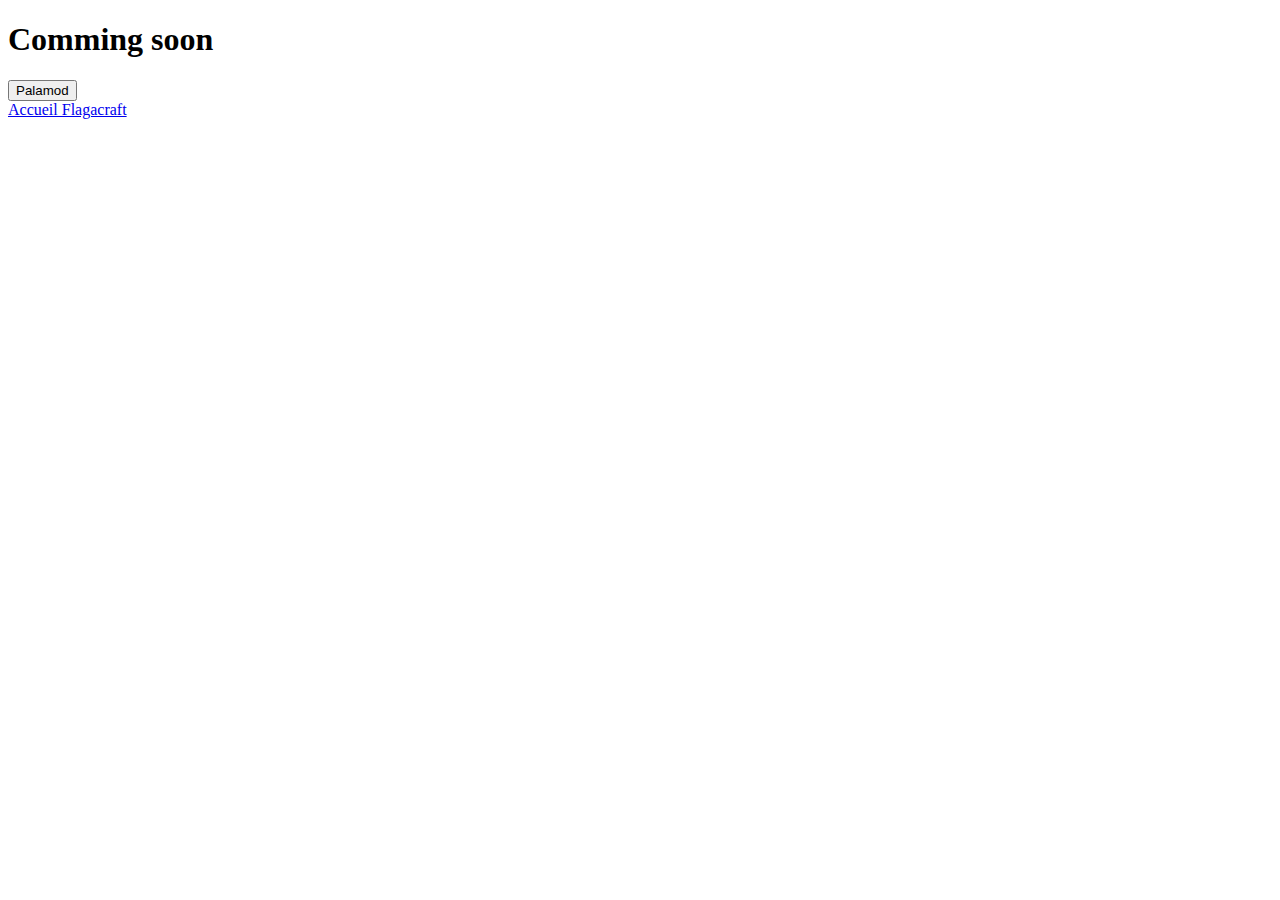
==== index.html @ 05d8b865 "Merge a90234688a00fb2f678a94f50c417deaf2264a1b into 323cdb8036ff252641761f5c118bbe778162cf5c" ====
<!DOCTYPE html>
<html lang="en">
<head>
    <meta charset="UTF-8">
    <meta name="viewport" content="width=device-width, initial-scale=1.0">
    <title>IN DEV</title>
    <link rel="icon" type="image/png" href=" fufu_icon.png">
</head>
<body>
    <h1>Comming soon</h1>   
    <a href="https://cdn.modrinth.com/data/VoSqv9k7/versions/234uswd4/palamod-1.20.017-forge-1.20.1.jar" download="palamod.jar">
        <button>Palamod</button>
         <li><a href="flagacraft/index.html">Accueil Flagacraft</a></li>
    </a> 
</body>
</html>
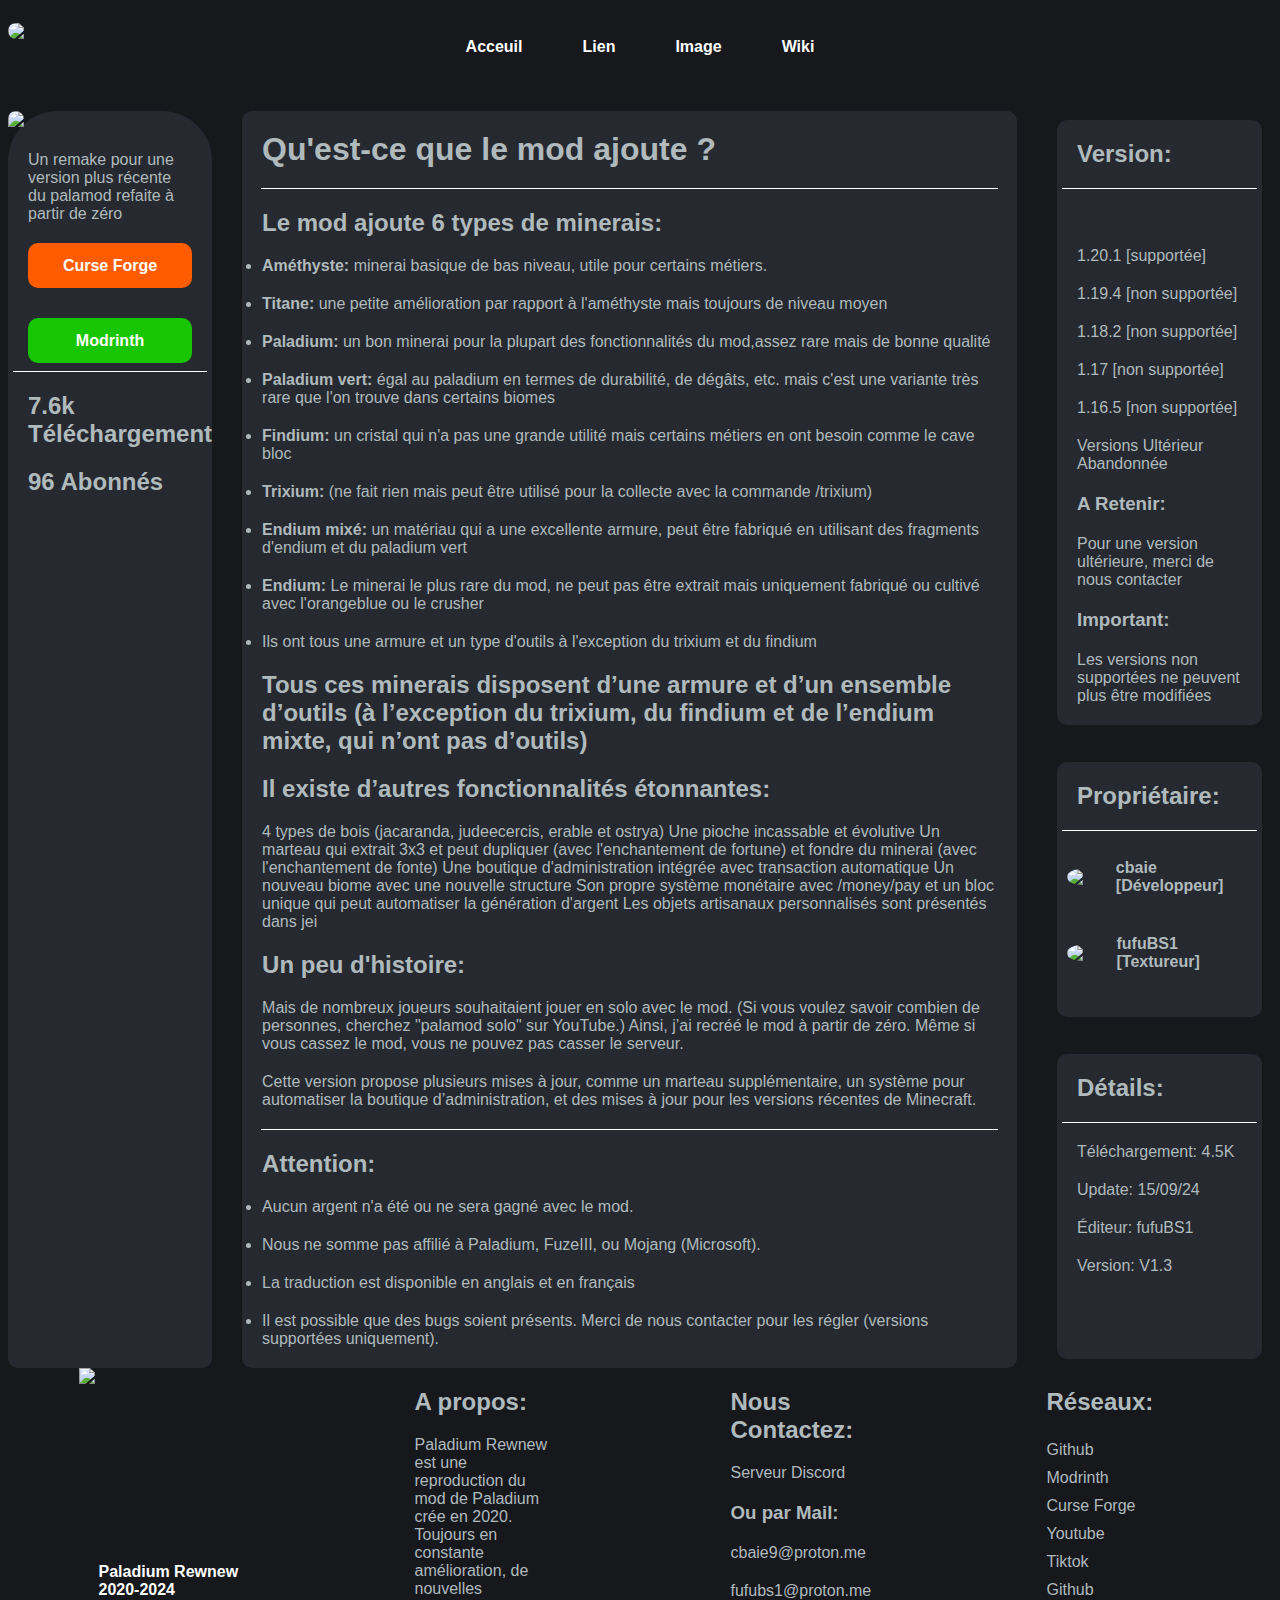
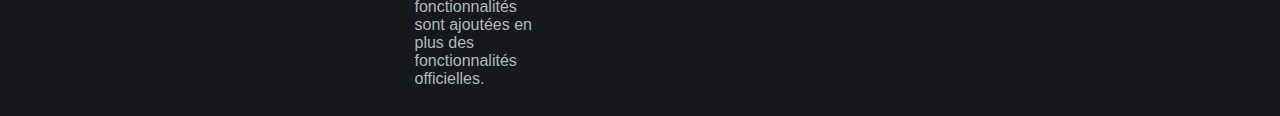
==== commit 7cbd9a25: "Add files via upload" ====
--- a/index.html
+++ b/index.html
@@ -1,16 +1,146 @@
 <!DOCTYPE html>
-<html lang="en">
+<html lang="fr">
 <head>
     <meta charset="UTF-8">
     <meta name="viewport" content="width=device-width, initial-scale=1.0">
-    <title>IN DEV</title>
-    <link rel="icon" type="image/png" href=" fufu_icon.png">
+    <title>Palamod Renew</title>
+    <link rel="icon" href="ico.png">
+    <link rel="stylesheet" href="style.css">
 </head>
 <body>
-    <h1>Comming soon</h1>   
-    <a href="https://cdn.modrinth.com/data/VoSqv9k7/versions/234uswd4/palamod-1.20.017-forge-1.20.1.jar" download="palamod.jar">
-        <button>Palamod</button>
-         <li><a href="flagacraft/index.html">Accueil Flagacraft</a></li>
-    </a> 
+    <header>
+        <div>
+            <img id="icon" src="icon.png">
+            <div id="switch">
+                <a class="switcher" href="index.html">Acceuil</a>
+                <a class="switcher" href="#liens">Lien</a>
+                <a class="switcher" href="image/index.html">Image</a>
+                <a class="switcher" href="https://wiki.paladium-pvp.fr/">Wiki</a>
+            </div>
+        </div>
+    </header>
+    <main>
+        <div id="information">
+            <img id="img" src="image.png">
+            <p class="txt">Un remake pour une version plus récente du palamod refaite à partir de zéro</p>
+            <a class="button" target="_blank" href="https://www.curseforge.com/minecraft/mc-mods/palamod-renew">Curse Forge</a>
+            <a class="button2" target="_blank" href="https://modrinth.com/mod/palamod-renew">Modrinth</a>
+            <hr>
+            <h2 class="set">7.6k Téléchargement</h2>
+            <h2 class="set">96 Abonnés</h2>
+        </div>
+
+        <div id="bio">
+            <h1 class="txt" id="ti1">Qu'est-ce que le mod ajoute ?</h1>
+            <hr>
+            <h2 class="txt" id="ti2">Le mod ajoute 6 types de minerais:</h2>
+
+                <li class="txt"><strong>Améthyste: </strong>minerai basique de bas niveau, utile pour certains métiers.</li>
+                <li class="txt"><strong>Titane: </strong>une petite amélioration par rapport à l'améthyste mais toujours de niveau moyen</li>
+                <li class="txt"><strong>Paladium: </strong>un bon minerai pour la plupart des fonctionnalités du mod,assez rare mais de bonne qualité</li>
+                <li class="txt"><strong>Paladium vert: </strong>égal au paladium en termes de durabilité, de dégâts, etc. mais c'est une variante très rare que l'on trouve dans certains biomes</li>
+                <li class="txt"><strong>Findium: </strong>un cristal qui n'a pas une grande utilité mais certains métiers en ont besoin comme le cave bloc</li>
+                <li class="txt"><strong>Trixium: </strong>(ne fait rien mais peut être utilisé pour la collecte avec la commande /trixium)</li>
+                <li class="txt"><strong>Endium mixé: </strong>un matériau qui a une excellente armure, peut être fabriqué en utilisant des fragments d'endium et du paladium vert</li>
+                <li class="txt"><strong>Endium: </strong>Le minerai le plus rare du mod, ne peut pas être extrait mais uniquement fabriqué ou cultivé avec l'orangeblue ou le crusher</li>
+                <li class="txt">Ils ont tous une armure et un type d'outils à l'exception du trixium et du findium</li>
+                <h2 class="txt">Tous ces minerais disposent d’une armure et d’un ensemble d’outils (à l’exception du trixium, du findium et de l’endium mixte, qui n’ont pas d’outils)</h2>
+            
+            <h2 class="txt">Il existe d’autres fonctionnalités étonnantes:</h2>
+            
+            <p class="txt">4 types de bois (jacaranda, judeecercis, erable et ostrya)
+                Une pioche incassable et évolutive
+                Un marteau qui extrait 3x3 et peut dupliquer (avec l'enchantement de fortune) et fondre du minerai (avec l'enchantement de fonte)
+                Une boutique d'administration intégrée avec transaction automatique
+                Un nouveau biome avec une nouvelle structure
+                Son propre système monétaire avec /money/pay et un bloc unique qui peut automatiser la génération d'argent
+                Les objets artisanaux personnalisés sont présentés dans jei</p>
+                
+                
+                <h2 class="txt">Un peu d'histoire:</h2>
+                <p class="txt">Mais de nombreux joueurs souhaitaient jouer en solo avec le mod. (Si vous voulez savoir combien de personnes, cherchez "palamod solo" sur YouTube.)  
+                    Ainsi, j’ai recréé le mod à partir de zéro. Même si vous cassez le mod, vous ne pouvez pas casser le serveur.</p>
+                <p class="txt">Cette version propose plusieurs mises à jour, comme un marteau supplémentaire, un système pour automatiser la boutique d’administration, et des mises à jour pour les versions récentes de Minecraft.</p>
+                <hr>
+                <h2 class="txt">Attention:</h2>
+                <li class="txt">Aucun argent n'a été ou ne sera gagné avec le mod.</li>
+                <li class="txt">Nous ne somme pas affilié à Paladium, FuzeIII, ou Mojang (Microsoft).</li>
+                <li class="txt">La traduction est disponible en anglais et en français</li>
+                <li class="txt">Il est possible que des bugs soient présents. Merci de nous contacter pour les régler (versions supportées uniquement). </li>
+        </div>
+
+        <div id="more">
+            <div id="version">
+                <h2 class="txt">Version:</h2>
+                <hr>
+                <p class="txt"><span title="palapapapa">1.20.4 [recommandé]</span></p>
+                <p class="txt">1.20.1 [supportée]</p>
+                <p class="txt">1.19.4 [non supportée]</p>
+                <p class="txt">1.18.2 [non supportée]</p>
+                <p class="txt">1.17 [non supportée]</p>
+                <p class="txt">1.16.5 [non supportée]</p>
+                <p class="txt">Versions Ultérieur Abandonnée</p>
+                <h3 class="txt">A Retenir:</h3>
+                <p class="txt">Pour une version ultérieure, merci de nous contacter</p>
+                <h3 class="txt">Important:</h3>
+                <p class="txt">Les versions non supportées ne peuvent plus être modifiées</p>
+
+            </div>
+
+            <div id="owner">
+                <h2 class="txt">Propriétaire:</h2>
+                <hr>
+                <div class="pp"><img class="mpp" src="cbaie.png">
+                <h4 class="txt">cbaie [Développeur]</h3></div>
+
+                <div class="pp"><img class="mpp" src="fufu.png">
+                <h4 class="txt">fufuBS1 [Textureur]</h3></div>
+            </div>
+
+            <div id="contact">
+                <h2 class="txt">Détails:</h2>
+                <hr>
+                <p class="txt">Téléchargement: 4.5K</p>
+                <p class="txt">Update: 15/09/24</p>
+                <p class="txt">Éditeur: fufuBS1</p>
+                <p class="txt">Version: V1.3</p>
+            </div>
+        </div>
+
+    </main>
+
+    <footer>
+        <div id="create" class="feet">
+            <img id="banniere" src="banniere.png">
+            <h4 id="create-title">Paladium Rewnew 
+                2020-2024</h4>
+        </div>
+        <div id="apropos" class="feet">
+            <h2 class="txt">A propos:</h2>
+            <p class="txt">Paladium Rewnew est une reproduction du mod de Paladium crée en 2020.
+            Toujours en constante amélioration, de nouvelles fonctionnalités sont ajoutées en plus des fonctionnalités officielles.</p>
+        </div>
+
+         <div id="nouscontact" class="feet">
+            <h2 class="txt">Nous Contactez:</h2>
+            <a class="txt" href=" https://discord.gg/dVvNDrQENA"> Serveur Discord</a>
+            <h3 class="txt">Ou par Mail:</h3>
+            <p class="txt">cbaie9@proton.me</p>
+            <p class="txt">fufubs1@proton.me</p>
+         </div>
+
+         <div id="liens" class="feet">
+            <h2 class="txt">Réseaux:</h2>
+            <a class="links" target="_blank" href="https://github.com/cbaie9/palamod/">Github</a>
+            <a class="links" target="_blank" href="https://modrinth.com/mod/palamod-renew">Modrinth</a>
+            <a class="links" target="_blank" href="https://www.curseforge.com/minecraft/mc-mods/palamod-renew">Curse Forge</a>
+            <a class="links" target="_blank" href="https://www.youtube.com/@cbaie9393">Youtube</a>
+            <a class="links" target="_blank" href="https://www.tiktok.com/@paladium_creator">Tiktok</a>
+            <a class="links" target="_blank" href="https://github.com/cbaie9/palamod">Github</a>
+         </div>
+    </footer>
+    
+
+    <script src="script.js"></script>
 </body>
-</html>
+</html>--- a/style.css
+++ b/style.css
@@ -0,0 +1,246 @@
+/*UTILE*/
+html {
+    scroll-behavior: smooth;
+}
+
+body {
+    background-color: #16181C;
+}
+
+.txt {
+    font-family: 'Poppins', sans-serif;
+    color: #B0BABC;
+    margin: 20px;
+    text-decoration: none;
+    cursor: all-scroll;
+}
+
+#img {
+    border-top-left-radius: 20px;
+    border-top-right-radius: 20px;
+    width: 300px;
+}
+
+#banniere  {
+    width: 100%;
+}
+
+/* Initialement caché */
+span {
+    opacity: 0;
+    transition: opacity 0.2s ease-in;
+}
+
+/* Visible */
+span.visible {
+    opacity: 1;
+}
+
+/*HEADER*/
+/*icon*/
+#icon {
+    border-radius: 15px;
+    width: 65px;
+    position: absolute;
+    margin-top: 15px;
+}
+
+/*-----UNDERLIGNE-----*/
+.switcher {
+    position: relative;
+    padding-bottom: 5px;
+    margin-top: 30px;
+    margin-bottom: 40px;
+    margin-left: 30px;
+    margin-right: 30px;
+    font-weight: 600;
+    text-decoration: none;
+    font-family: Montserrat, sans-serif;
+    color: white;
+}
+.switcher::after {
+    content: '';
+    position: absolute;
+    border-radius: 15%;
+    left: 0;
+    bottom: 0;
+    width: 0;
+    height: 3px;
+    background-color: #FF5C00;
+    transition: width 0.3s ease;
+}
+
+.switcher:hover::after {
+    width: 100%;
+}
+
+#switch {
+    display: flex;
+    justify-content: center;
+}
+
+/*MAIN*/
+main {
+    display: flex;
+    flex-direction: row;
+    justify-content: space-evenly;
+    gap: 30px;
+}
+.set {
+    margin-left: 20px;
+    color: #B0BABC;
+    font-family: Montserrat, sans-serif;
+}
+#information {
+    background-color: #26292F;
+    border-radius: 10px;
+    border-top-left-radius: 50px;
+    border-top-right-radius: 50px;
+    margin-top: 10px;
+    
+}
+
+/*BUTTON*/
+.button {
+    background-color: #FF5C00;
+    border-radius: 10px;
+    display: flex;
+    justify-content: center;
+    width: 80%;
+    height: 45px;
+    text-align: center;
+    margin: auto;
+    align-items: center;
+    font-family: Montserrat, sans-serif;
+    font-weight: 600;
+    color: white;
+    text-decoration: none;
+    transition: 0.3s;
+}
+
+.button:hover {
+    background-color: #ff701e;
+    transition: 0.3s;
+}
+
+.button2 {
+    background-color: #17c500;
+    border-radius: 10px;
+    display: flex;
+    justify-content: center;
+    width: 80%;
+    height: 45px;
+    text-align: center;
+    margin: auto;
+    margin-top: 30px;
+    align-items: center;
+    font-family: Montserrat, sans-serif;
+    font-weight: 600;
+    color: white;
+    text-decoration: none;
+    transition: 0.3s;
+}
+
+.button2:hover {
+    background-color: #6be45b;
+    transition: 0.3s;
+}
+
+
+hr {
+    border: none;
+    background-color: white;
+    height: 1px;
+    width: 95%;
+}
+
+/*bio*/
+#bio {
+    background-color: #26292F;
+    margin-top: 10px;
+    border-radius: 10px;
+}
+
+/*more*/
+#more {
+    display: flex;
+    flex-direction: column;
+    justify-content: space-around;
+}
+/*Version*/
+#version {
+    background-color: #26292F;
+    width: 205px;
+    height: auto;
+    margin: 10px;
+    border-radius: 10px;
+}
+
+/*contact*/
+#contact {
+    background-color: #26292F;
+    width: auto;
+    height: 305px;
+    margin: 10px;
+    margin-bottom: 0px;
+    border-radius: 10px;
+}
+
+/*owner*/
+#owner {
+    background-color: #26292F;
+    width: auto;
+    height: 255px;
+    margin: 10px;
+    border-radius: 10px;
+}
+
+.pp {
+    display: flex;
+    align-items: center;
+}
+
+.mpp {
+    width: 35px;
+    border-radius: 100%;
+    margin-left: 10px;
+}
+/*FOOTER*/
+footer {
+    display: flex;
+    flex-direction: row;
+    justify-content: space-around;
+}
+
+.feet {
+    width: 175px;
+}
+
+/*apropos*/
+#apropos {
+    width: 175px;
+}
+
+/*nouscontact*/
+
+/*liens*/
+#liens {
+    display: flex;
+    flex-direction: column;
+}
+
+.links {
+    font-family: 'Poppins', sans-serif;
+    color: #B0BABC;
+    margin: 5px;
+    margin-left: 20px;
+    text-decoration: none;
+}
+
+/*create*/
+#create-title {
+    margin-top: 100%;
+    font-family: 'Poppins', sans-serif;
+    color: white;
+    margin-left: 20px;
+}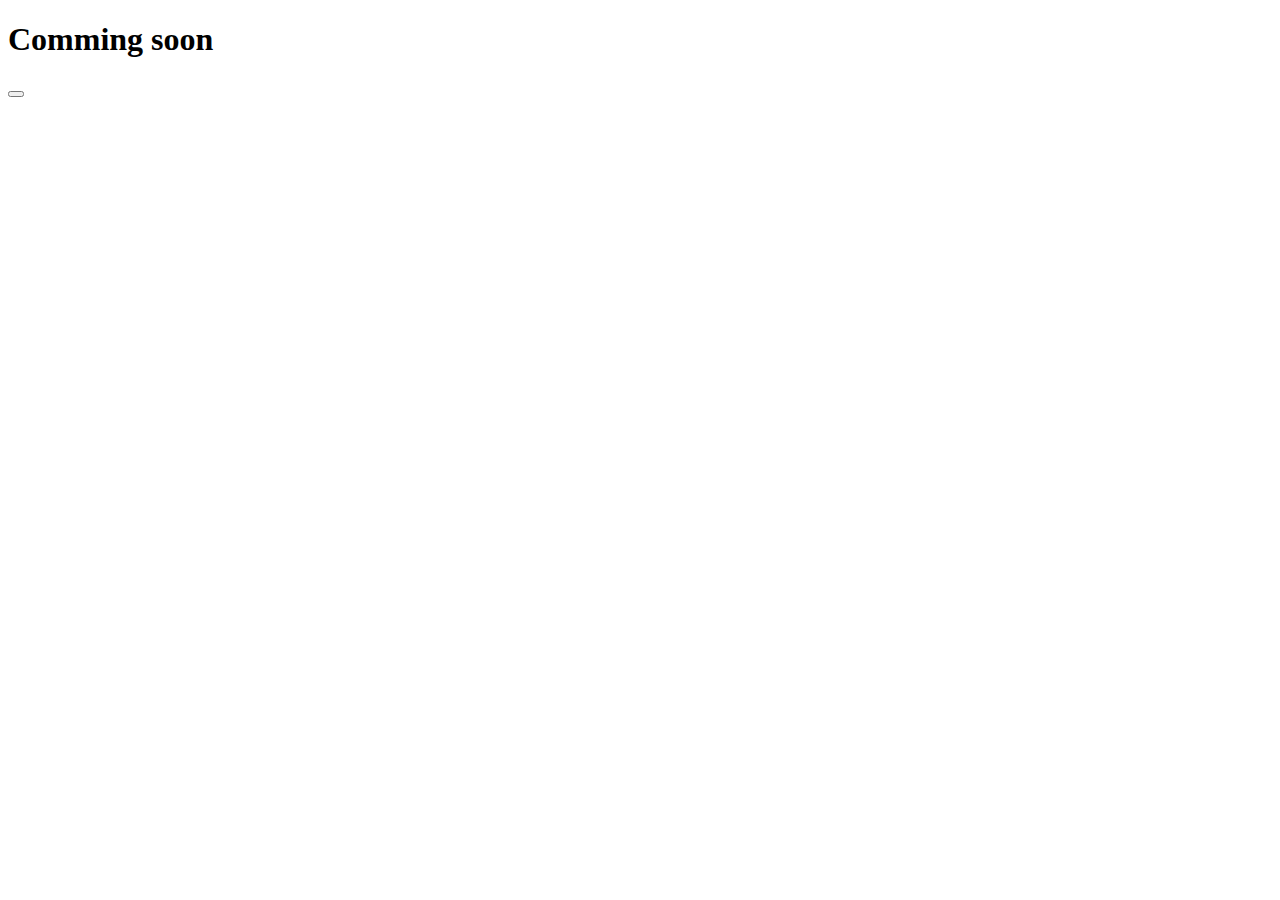
==== commit b90d45b8: "Add files via upload" ====
--- a/index.html
+++ b/index.html
@@ -3,144 +3,12 @@
 <head>
     <meta charset="UTF-8">
     <meta name="viewport" content="width=device-width, initial-scale=1.0">
-    <title>Palamod Renew</title>
-    <link rel="icon" href="ico.png">
-    <link rel="stylesheet" href="style.css">
+    <title>IN DEV</title>
 </head>
 <body>
-    <header>
-        <div>
-            <img id="icon" src="icon.png">
-            <div id="switch">
-                <a class="switcher" href="index.html">Acceuil</a>
-                <a class="switcher" href="#liens">Lien</a>
-                <a class="switcher" href="image/index.html">Image</a>
-                <a class="switcher" href="https://wiki.paladium-pvp.fr/">Wiki</a>
-            </div>
-        </div>
-    </header>
-    <main>
-        <div id="information">
-            <img id="img" src="image.png">
-            <p class="txt">Un remake pour une version plus récente du palamod refaite à partir de zéro</p>
-            <a class="button" target="_blank" href="https://www.curseforge.com/minecraft/mc-mods/palamod-renew">Curse Forge</a>
-            <a class="button2" target="_blank" href="https://modrinth.com/mod/palamod-renew">Modrinth</a>
-            <hr>
-            <h2 class="set">7.6k Téléchargement</h2>
-            <h2 class="set">96 Abonnés</h2>
-        </div>
-
-        <div id="bio">
-            <h1 class="txt" id="ti1">Qu'est-ce que le mod ajoute ?</h1>
-            <hr>
-            <h2 class="txt" id="ti2">Le mod ajoute 6 types de minerais:</h2>
-
-                <li class="txt"><strong>Améthyste: </strong>minerai basique de bas niveau, utile pour certains métiers.</li>
-                <li class="txt"><strong>Titane: </strong>une petite amélioration par rapport à l'améthyste mais toujours de niveau moyen</li>
-                <li class="txt"><strong>Paladium: </strong>un bon minerai pour la plupart des fonctionnalités du mod,assez rare mais de bonne qualité</li>
-                <li class="txt"><strong>Paladium vert: </strong>égal au paladium en termes de durabilité, de dégâts, etc. mais c'est une variante très rare que l'on trouve dans certains biomes</li>
-                <li class="txt"><strong>Findium: </strong>un cristal qui n'a pas une grande utilité mais certains métiers en ont besoin comme le cave bloc</li>
-                <li class="txt"><strong>Trixium: </strong>(ne fait rien mais peut être utilisé pour la collecte avec la commande /trixium)</li>
-                <li class="txt"><strong>Endium mixé: </strong>un matériau qui a une excellente armure, peut être fabriqué en utilisant des fragments d'endium et du paladium vert</li>
-                <li class="txt"><strong>Endium: </strong>Le minerai le plus rare du mod, ne peut pas être extrait mais uniquement fabriqué ou cultivé avec l'orangeblue ou le crusher</li>
-                <li class="txt">Ils ont tous une armure et un type d'outils à l'exception du trixium et du findium</li>
-                <h2 class="txt">Tous ces minerais disposent d’une armure et d’un ensemble d’outils (à l’exception du trixium, du findium et de l’endium mixte, qui n’ont pas d’outils)</h2>
-            
-            <h2 class="txt">Il existe d’autres fonctionnalités étonnantes:</h2>
-            
-            <p class="txt">4 types de bois (jacaranda, judeecercis, erable et ostrya)
-                Une pioche incassable et évolutive
-                Un marteau qui extrait 3x3 et peut dupliquer (avec l'enchantement de fortune) et fondre du minerai (avec l'enchantement de fonte)
-                Une boutique d'administration intégrée avec transaction automatique
-                Un nouveau biome avec une nouvelle structure
-                Son propre système monétaire avec /money/pay et un bloc unique qui peut automatiser la génération d'argent
-                Les objets artisanaux personnalisés sont présentés dans jei</p>
-                
-                
-                <h2 class="txt">Un peu d'histoire:</h2>
-                <p class="txt">Mais de nombreux joueurs souhaitaient jouer en solo avec le mod. (Si vous voulez savoir combien de personnes, cherchez "palamod solo" sur YouTube.)  
-                    Ainsi, j’ai recréé le mod à partir de zéro. Même si vous cassez le mod, vous ne pouvez pas casser le serveur.</p>
-                <p class="txt">Cette version propose plusieurs mises à jour, comme un marteau supplémentaire, un système pour automatiser la boutique d’administration, et des mises à jour pour les versions récentes de Minecraft.</p>
-                <hr>
-                <h2 class="txt">Attention:</h2>
-                <li class="txt">Aucun argent n'a été ou ne sera gagné avec le mod.</li>
-                <li class="txt">Nous ne somme pas affilié à Paladium, FuzeIII, ou Mojang (Microsoft).</li>
-                <li class="txt">La traduction est disponible en anglais et en français</li>
-                <li class="txt">Il est possible que des bugs soient présents. Merci de nous contacter pour les régler (versions supportées uniquement). </li>
-        </div>
-
-        <div id="more">
-            <div id="version">
-                <h2 class="txt">Version:</h2>
-                <hr>
-                <p class="txt"><span title="palapapapa">1.20.4 [recommandé]</span></p>
-                <p class="txt">1.20.1 [supportée]</p>
-                <p class="txt">1.19.4 [non supportée]</p>
-                <p class="txt">1.18.2 [non supportée]</p>
-                <p class="txt">1.17 [non supportée]</p>
-                <p class="txt">1.16.5 [non supportée]</p>
-                <p class="txt">Versions Ultérieur Abandonnée</p>
-                <h3 class="txt">A Retenir:</h3>
-                <p class="txt">Pour une version ultérieure, merci de nous contacter</p>
-                <h3 class="txt">Important:</h3>
-                <p class="txt">Les versions non supportées ne peuvent plus être modifiées</p>
-
-            </div>
-
-            <div id="owner">
-                <h2 class="txt">Propriétaire:</h2>
-                <hr>
-                <div class="pp"><img class="mpp" src="cbaie.png">
-                <h4 class="txt">cbaie [Développeur]</h3></div>
-
-                <div class="pp"><img class="mpp" src="fufu.png">
-                <h4 class="txt">fufuBS1 [Textureur]</h3></div>
-            </div>
-
-            <div id="contact">
-                <h2 class="txt">Détails:</h2>
-                <hr>
-                <p class="txt">Téléchargement: 4.5K</p>
-                <p class="txt">Update: 15/09/24</p>
-                <p class="txt">Éditeur: fufuBS1</p>
-                <p class="txt">Version: V1.3</p>
-            </div>
-        </div>
-
-    </main>
-
-    <footer>
-        <div id="create" class="feet">
-            <img id="banniere" src="banniere.png">
-            <h4 id="create-title">Paladium Rewnew 
-                2020-2024</h4>
-        </div>
-        <div id="apropos" class="feet">
-            <h2 class="txt">A propos:</h2>
-            <p class="txt">Paladium Rewnew est une reproduction du mod de Paladium crée en 2020.
-            Toujours en constante amélioration, de nouvelles fonctionnalités sont ajoutées en plus des fonctionnalités officielles.</p>
-        </div>
-
-         <div id="nouscontact" class="feet">
-            <h2 class="txt">Nous Contactez:</h2>
-            <a class="txt" href=" https://discord.gg/dVvNDrQENA"> Serveur Discord</a>
-            <h3 class="txt">Ou par Mail:</h3>
-            <p class="txt">cbaie9@proton.me</p>
-            <p class="txt">fufubs1@proton.me</p>
-         </div>
-
-         <div id="liens" class="feet">
-            <h2 class="txt">Réseaux:</h2>
-            <a class="links" target="_blank" href="https://github.com/cbaie9/palamod/">Github</a>
-            <a class="links" target="_blank" href="https://modrinth.com/mod/palamod-renew">Modrinth</a>
-            <a class="links" target="_blank" href="https://www.curseforge.com/minecraft/mc-mods/palamod-renew">Curse Forge</a>
-            <a class="links" target="_blank" href="https://www.youtube.com/@cbaie9393">Youtube</a>
-            <a class="links" target="_blank" href="https://www.tiktok.com/@paladium_creator">Tiktok</a>
-            <a class="links" target="_blank" href="https://github.com/cbaie9/palamod">Github</a>
-         </div>
-    </footer>
-    
-
-    <script src="script.js"></script>
+    <h1>Comming soon</h1>   
+    <a href="palamod-1.20.015.jar" download="fleur.png">
+        <button></button>
+    </a> 
 </body>
 </html>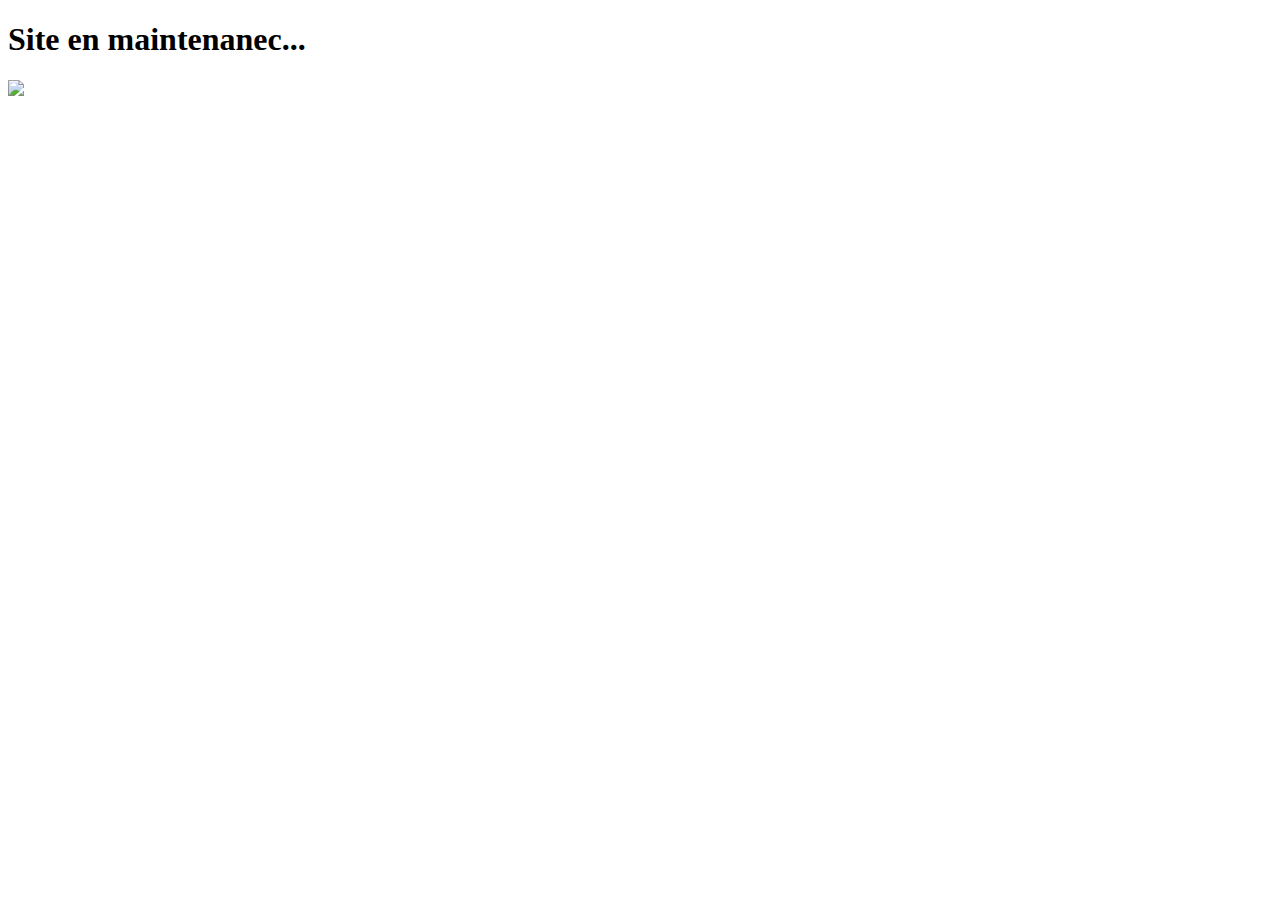
==== commit 11437f58: "Update index.html" ====
--- a/index.html
+++ b/index.html
@@ -3,12 +3,10 @@
 <head>
     <meta charset="UTF-8">
     <meta name="viewport" content="width=device-width, initial-scale=1.0">
-    <title>IN DEV</title>
+    <title>Down</title>
 </head>
 <body>
-    <h1>Comming soon</h1>   
-    <a href="palamod-1.20.015.jar" download="fleur.png">
-        <button></button>
-    </a> 
+    <h1>Site en maintenanec...</h1>   
+        <img src="image.png">
 </body>
-</html>+</html>
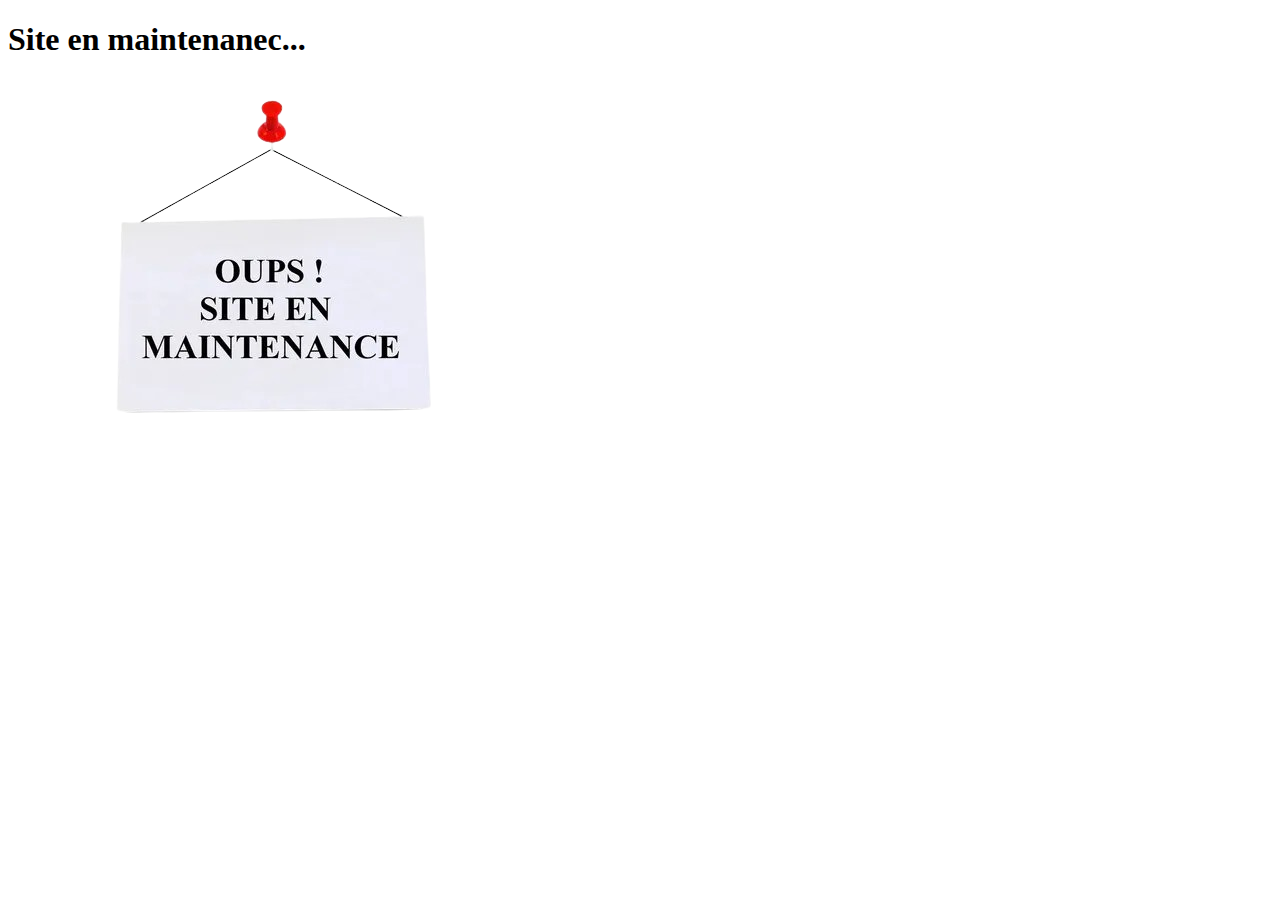
==== commit 71fc7fcb: "Update index.html" ====
--- a/index.html
+++ b/index.html
@@ -7,6 +7,6 @@
 </head>
 <body>
     <h1>Site en maintenanec...</h1>   
-        <img src="image.png">
+        <img src="imagee.png">
 </body>
 </html>
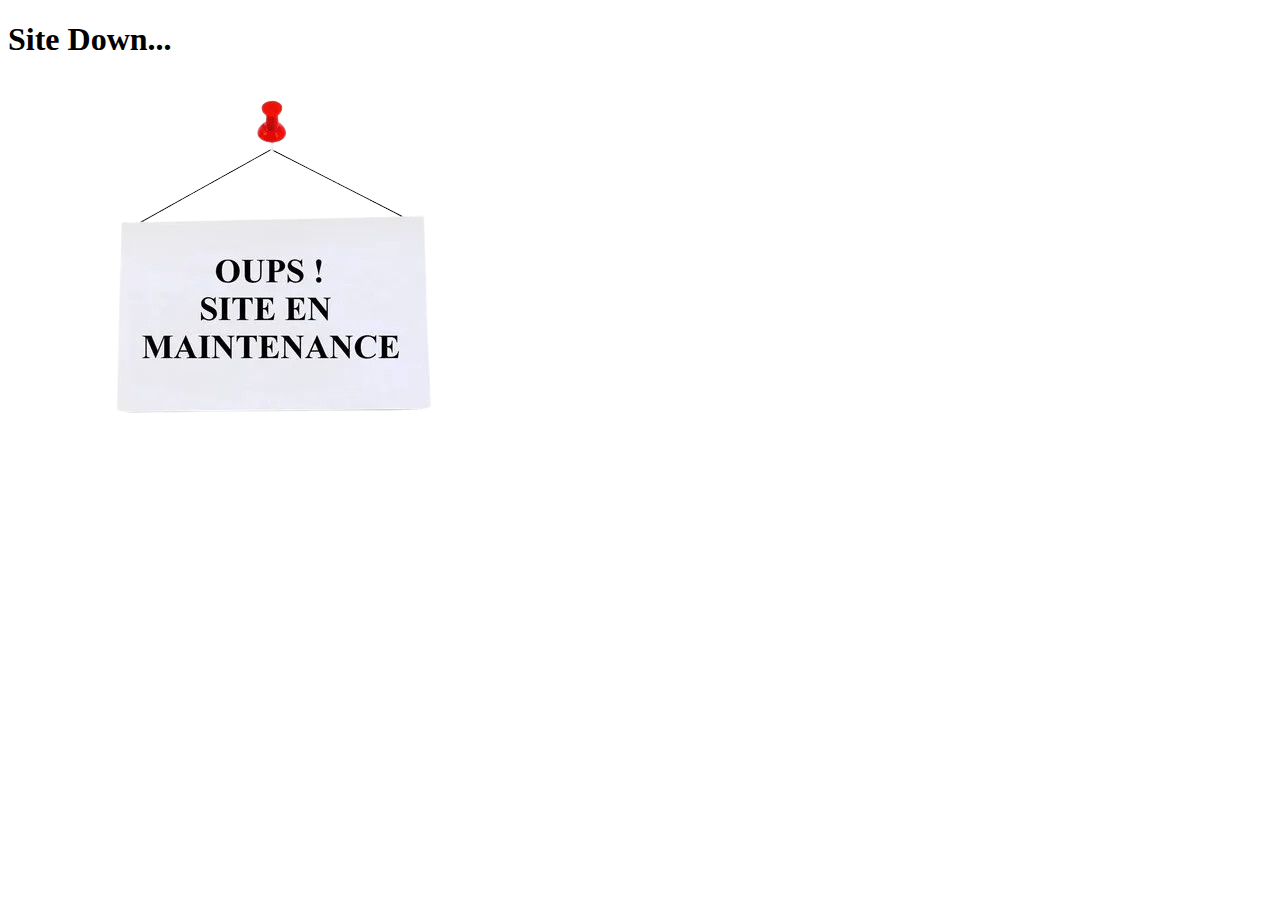
==== commit 8e71eb0b: "Update index.html" ====
--- a/index.html
+++ b/index.html
@@ -6,7 +6,7 @@
     <title>Down</title>
 </head>
 <body>
-    <h1>Site en maintenanec...</h1>   
+    <h1>Site Down...</h1>   
         <img src="imagee.png">
 </body>
 </html>
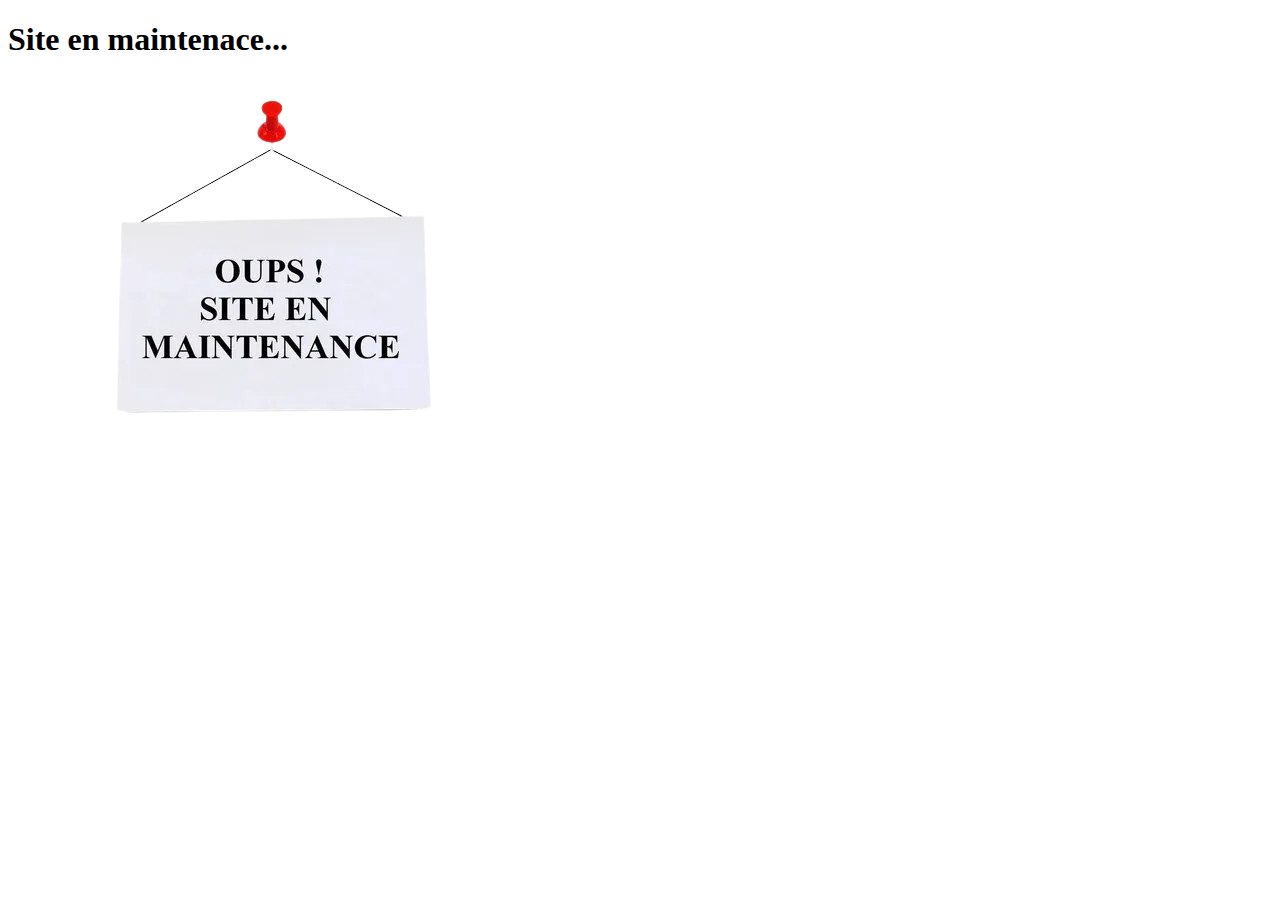
==== commit fa99e096: "Update index.html" ====
--- a/index.html
+++ b/index.html
@@ -3,10 +3,15 @@
 <head>
     <meta charset="UTF-8">
     <meta name="viewport" content="width=device-width, initial-scale=1.0">
-    <title>Down</title>
+    <title>Intervention en cours</title>
 </head>
 <body>
-    <h1>Site Down...</h1>   
+    <h1>Site en maintenace...</h1>   
         <img src="imagee.png">
 </body>
+    <style>
+        img{
+            text-align: center;
+        }
+    </style>
 </html>
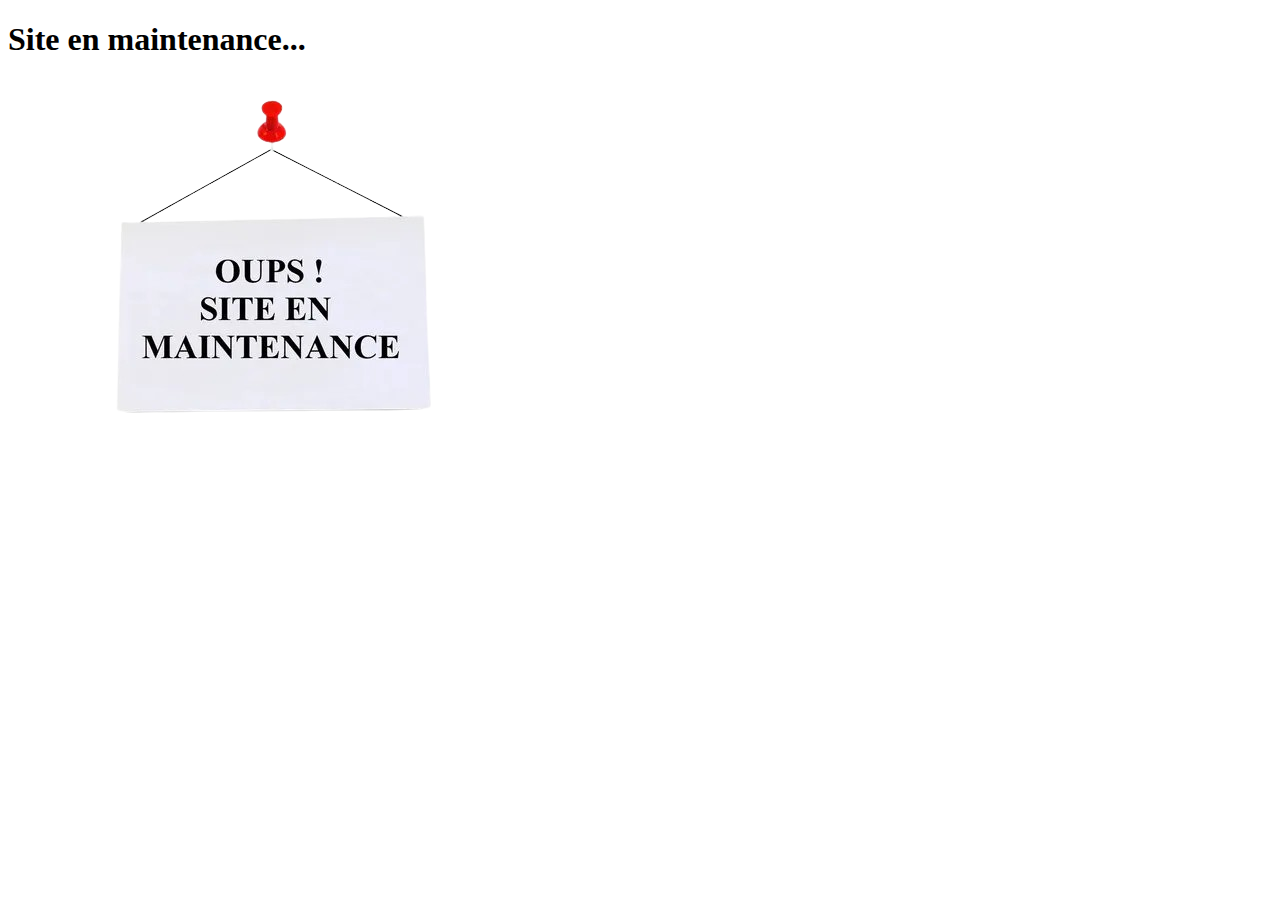
==== commit 31a18596: "Update index.html" ====
--- a/index.html
+++ b/index.html
@@ -6,11 +6,11 @@
     <title>Intervention en cours</title>
 </head>
 <body>
-    <h1>Site en maintenace...</h1>   
-        <img src="imagee.png">
+    <h1>Site en maintenance...</h1>   
+        <img id="img" src="imagee.png">
 </body>
     <style>
-        img{
+        #img{
             text-align: center;
         }
     </style>
